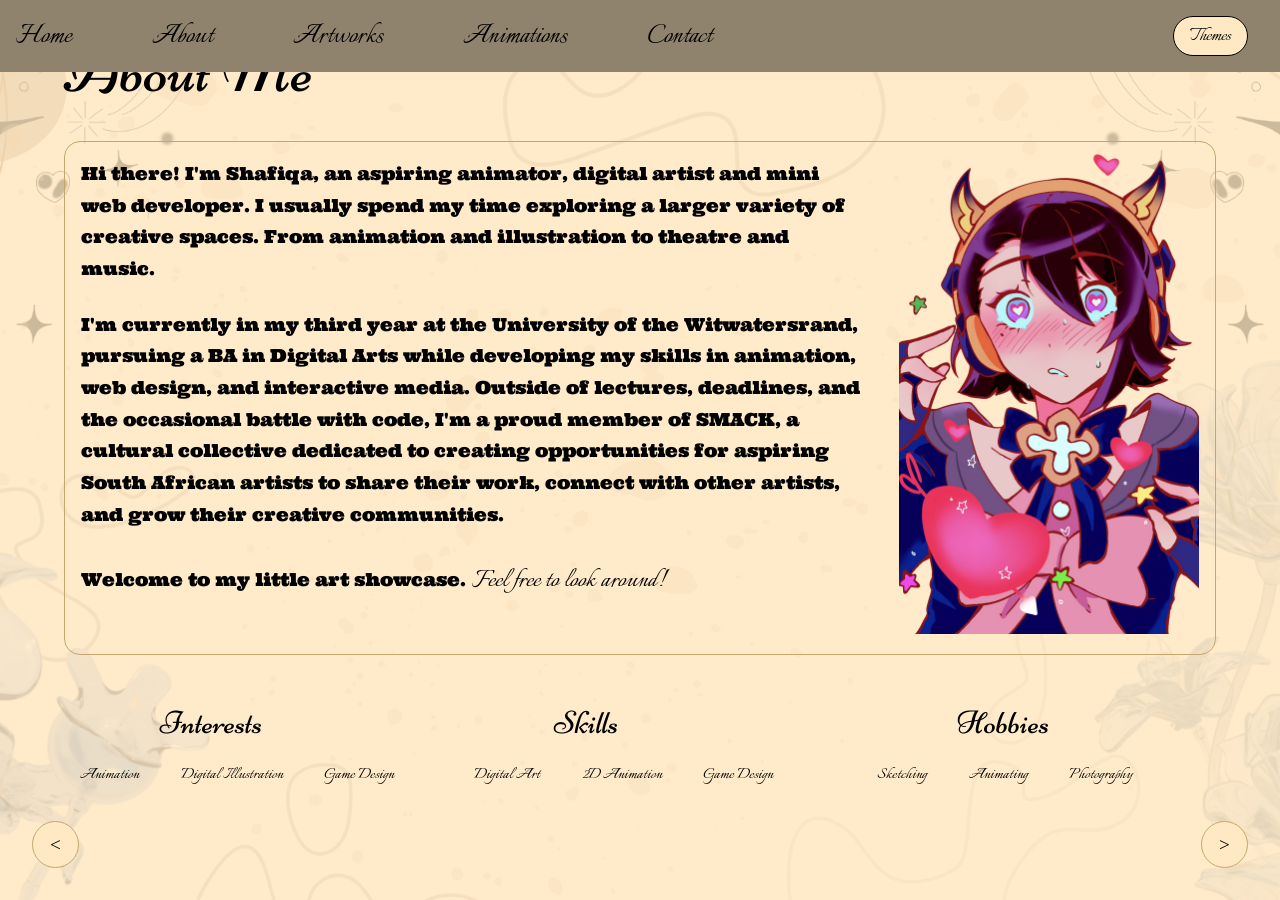
==== docs/Pages/about.html @ 115921eb "first push" ====
<!DOCTYPE html>
<html lang="en">
<head>
    <meta charset="UTF-8">
    <meta name="viewport" content="width=device-width, initial-scale=1.0">
    <title>About Me</title>
     <link rel="stylesheet" href="../Styles/main.css" />
     <link rel="stylesheet" href="../Styles/responsive.css" />
     <link rel="stylesheet" href="about.css"/> 
</head>
<body class="coloured-bg">

<div class="loader" id="loader">
    <div class="loader-ring"></div>
</div>

    <nav id="desktop-nav"></nav>

    <div class="themetoggle">
        <button class="theme-btn" id="themeBtn">Themes</button>
        <div class="theme-dropdown" id="themeDropdown">
            <button id="lightMode">Light</button>
            <button id="darkMode">Dark</button>
        </div>
    </div>

    <main class="about-container">

        <h1 class="about-title niconne-regular" >About Me</h1>

        <div class="about-content">
            <div class="about-text">
                <p class="ultra-regular">Hi there! I'm Shafiqa, an aspiring animator, digital artist and mini web developer. 
                  I usually spend my time exploring a larger variety of creative spaces. From animation and illustration to theatre and music. </p>

                <p class="ultra-regular">I'm currently in my third year at the University of the Witwatersrand, pursuing a BA in Digital Arts while developing my skills in animation, web design, and interactive media.

                  Outside of lectures, deadlines, and the occasional battle with code, I'm a proud member of SMACK, a cultural collective dedicated to creating opportunities for aspiring South African artists to share their work, connect with other artists, and grow their creative communities.</p>

                  <p class="ultra-regular"> Welcome to my little art showcase.<a href="/Pages/artworks.html" class="italianno-regular"> Feel free to look around!</a></p>
    
            </div>
            <div class="about-image">
                <img src="../Assets/Images/OC.png" alt="Drawing of anime style OC"/>
            </div>
        </div>

        <div class="about-details">
            <div class="about-interests">
                <h2 class="niconne-regular" >Interests</h2>
                <div class="tags">
                    <span class="tag">Animation</span>
                    <span class="tag">Digital Illustration</span>
                    <span class="tag">Game Design</span>
                </div>
            </div>

            <div class="about-skills">
                <h2 class="niconne-regular">Skills</h2>
                <div class="tags">
                    <span class="tag">Digital Art</span>
                    <span class="tag">2D Animation</span>
                    <span class="tag">Game Design</span>
                </div>
            </div>

            <div class="about-hobbies">
                <h2 class="niconne-regular">Hobbies</h2>
                <div class="tags">
                    <span class="tag">Sketching</span>
                    <span class="tag">Animating</span>
                    <span class="tag">Photography</span>
                </div>
            </div>
        </div>

    </main>

    <script src="../Scripts/interactions.js"></script>
    <script src="../Scripts/navigation.js"></script>
    <script src="../Scripts/themetoggle.js"></script>

<a href="../index.html" class="page-arrow prev-arrow" data-tootip="Previous: Home"><</a>
<a href="artworks.html" class="page-arrow next-arrow" data-tooltip="Next: Artworks">></a>
    
</body>
</html>
---- docs/Styles/main.css ----
@import url('https://fonts.googleapis.com/css2?family=Italianno&display=swap'); /* font import */


@import url('https://fonts.googleapis.com/css2?family=Italianno&family=Niconne&display=swap');

*{
    margin: 0;
    padding: 0;
}

body{
    background-image: url(../Assets/Images/Homepage-Background.png);
    background-size: cover;
    background-position: center;
    background-repeat: no-repeat;
    min-height: 100vh;
}

.coloured-bg{
background-color: #ffe9c4;
background-image: url(../Assets/Images/Background-Image.png);
background-size: cover;
background-position: center;
background-repeat: no-repeat;
background-attachment: fixed;

}

.coloured-bg::before{
    content:'';
    position: fixed;
    inset: 0;
    background: rgba(255, 233, 196, 0.80);
    z-index: 0; 
    pointer-events: none;
}

nav, main, .themetoggle{
    position: relative;
    z-index: 1; /*this helps with the arrangement of content*/
}

.italianno-regular {
  font-family: "Italianno", cursive;
  font-weight: 400;
  font-style: normal;
  font-size: 30px;
}

.niconne-regular {
  font-family: "Niconne", cursive;
  font-weight: 400;
  font-style: normal;
  font-size: 60px;
}

html{ 
    scroll-behavior:smooth;
}

a,
.btn{
    transition: all 300ms ease; /*allows visible change when clicking on buttons */ 
}

nav,
.navigation-links{
    display: flex; 
    gap: 5rem;
    list-style: none;
    font-size: 2rem;/*aligns the navigation links to each page horizontally across the page*/ 
}

.hamburger{
    display: none;
    margin-right: auto;
    background: #ffe9c4;
    border-radius: 2rem;
    padding: 0.4rem 0.8rem;
    cursor: pointer;
    flex-direction: column;
    gap: 4px;
    align-items: center;
    justify-content: center;
}

.hamburger span{
    display: block;
    width: 25px;
    height: 2px;
    background-color:#000000;
    border-radius: 3px;
    transition: all 0.3s ease;
}

.hamburger-menu{
    display: none;
    position: fixed;
    top: 0%;
    nav-left: 0%;
    width: 100%;
    height: 100vh;
    background-color: #90836e;
    padding: 5rem 1rem 1rem;
    z-index: 99;
}   

.hamburger-menu.open{
    display: flex;
    flex-direction: column;
    align-items: center;
    justify-content: center;
}

nav{
    background-color: #90836e;
    color:#000000;
    display: flex;
    flex-direction: row;
    align-items: center;
    justify-content: space-between;
    height: auto;
    padding: 1rem 1rem;
    position: fixed;
    width: 100vw;
    box-sizing: border-box;
    z-index: 100;
}

body.dark-mode{
     background-color: #1f180d;
     color:#645543;
}

body.dark-mode nav{
    background-color: #2a1f0f;
}

body.dark-mode.coloured-bg{
    background-color: #1f180d;
}

body.dark-mode.coloured-bg::before{
    background: rgba(26, 18, 10, 0.85);
}
body.dark-mode a{
    color: #e0c9a6;
}

body.dark-mode .theme-btn{
    background-color: #2a1f0f;
    color: #e0c9a6;
    border-color: #645543;
}

body.dark-mode .theme-dropdown{
    background-color: #2a1f0f;
    color: #e0c9a6;
}

.themetoggle{
    position: fixed;
    top: 1rem;
    right: 2rem;
    z-index: 999;
}

.theme-btn{
    font-family:"Italianno", cursive;
    font-size: 1.4rem;
    background: #ffe9c4;
    border: 1px solid #000000;
    border-radius: 2rem;
    padding: 0.3rem 1rem;
    cursor: pointer;
}


.theme-dropdown{
    display: none;
    flex-direction: column;
    background: #ffe9c4;
    border: 1px;
    border-radius: 1rem;
    padding: 0.5rem;
    margin-top: 0.3rem;
}

.theme-dropdown.open{
display: flex;
}

.theme-dropdown button{
    font-family: "Italianno", cursive;
    font-size: 1.2rem;
    background: none;
    border: none;
    padding: 0.3rem 0.5rem;
    cursor: pointer;
    text-align: left;
}

.theme-dropdown button:hover{
    color: rgb(196, 167, 109);
}

.navigation-links{
    gap: 5rem;
    list-style: none;
    font-size: 2rem;
}

a{
    color: black;
    text-decoration: none;
    text-decoration-color: whitesmoke;
}
a:hover{
    color: rgb(196, 167, 109);
    text-decoration: underline;
    text-underline-offset: 1rem;
    text-decoration-color: rgb(203, 188, 148);
}

.logo{
    font-size: 5rem;
    font-family:"Niconne", cursive;
}

.logo:hover{
    cursor: default;
}

.hero-section{
    display: flex;
    flex-direction: column;
    align-items: center;
    text-align: center;
    gap: 1rem;
    padding-top: 7rem;
}

.hero-subtitle{
    font-family: "Italianno", cursive;
    font-size: 1.8rem;
    color: rgb(196, 167, 109);
    padding-top: 18rem;
}

.hero-btn{
    display: inline-block;
    width: fit-content;
    border: 2px solid #000000;
    border-radius: 2rem;
    padding: 0.75rem 1.5rem;
    font-size: 1rem;
    font-family: "Italianno", cursive;
    font-size: 1.4rem;
    position: fixed;
    bottom: 1.3rem;
    left: 43%;
    transform: translateX(-50);
}

.hero-btn:hover{
    background-color: rgb(196, 167, 109);
    border-color: rgb(196, 167, 109);
    color: white;
}

.loader{
    position: fixed;
    inset: 0;
    background: #ffe9c4;
    z-index: 9999;
    display: flex;
    justify-content: center;
    align-items: center;
    transition: opacity 0.5s ease;
}

.loader.hidden{
    opacity: 0;
    pointer-events: none;
}

.loader-ring{
    width: 50px;
    height: 50px;
    border: 3px solid rgba(196, 167, 109, 0.3);
    border-top-color: rgb(196, 167, 109);
    border-radius: 50%;
    animation: spin 0.9s linear infinite;
}

@keyframes spin{
    to {transform: rotate(360deg);}
}

.page-arrow{
    position: fixed;
    bottom: 2rem;
    background: #ffe9c4;
    border: 1px solid rgb(196, 167, 109);
    border-radius: 50%;
    width: 45px;
    height: 45px;
    display: flex;
    align-items: center;
    justify-content: center;
    font-size: 1.2rem;
    color: #000;
    text-decoration: none;
    transition: all 0.3s ease;
    z-index: 100;
}

.page-arrow:hover{
    background: rgb(196, 167, 109);
    color: white;
    text-decoration: none;
}

.prev-arrow {left: 2rem;}
.next-arrow {right: 2rem;}

.page-arrow[data-tooltip]:hover::before{
    content: attr(data-tooltip);
    position: absolute;
    bottom: calc(100% + 8px);
    left: 50%;
    transform: translateX(-50%);
    background: #2C1F14;
    color: #ffe9c4;
    font-family: "Italianno", cursive;
    font-size: 1rem;
    padding: 0.3rem 0.8rem;
    border-radius: 1rem;
    white-space: nowrap;
    pointer-events: none;
}
 
main{
    padding: 1rem 1.5rem;
}
---- docs/Styles/responsive.css ----
body{
    background-attachment: scroll;
} /*making the background image responsive*/


@media (max-width: 1024px){
    .navigation-links {
        gap: 2rem;
    } /*making it responsive for tablets*/

    .hero-btn{
        bottom: 3rem;
        left: 50%;
        transform: translateX(-50%);
    }

    .hero-subtitle{
        padding-top: 12rem;
    }
}


@media (max-width: 768px){
    
    .navigation-links{
        display: none;
    } /*hiding the navigation links for phones*/

   
    .hamburger{
        display: flex;
        margin-right: auto;
    } /*show the hamburger*/

   
    nav{
        flex-direction: row;
        justify-content: space-between;
        align-items: center;
        position: relative;
    }

    
    .hamburger-menu{
        position: absolute;
        top: 100%;
        left: 0;
        width: 100%;
        background-color: #90836e;
        padding: 1rem;
        z-index: 999;
    } /*this is for the dropdown*/

    .hamburger-menu.open{
        display: block;
    }

    .mobile-links{
        list-style: none;
        display: flex;
        flex-direction: column;
        gap: 1rem;
        text-align: center;
    }

    .mobile-links a{
        font-family: "Italianno", cursive;
        font-size: 1.8rem;
        color: black;
    }

   
    .hero-section{
        padding-top: 1rem;
    }

    .logo{
        font-size: 3rem;
    }

    .hero-btn{
        left: 50%;
        transform: translateX(-50%);
    }

    .hero-subtitle{
        padding-bottom: 30rem;
    }


    .about-text{
        width: 100%;
        word-wrap: break-word;
        overflow-wrap: break-word;
        box-sizing: border-box;
    }

    .about-text p{
        font-size: 0.8rem;
        line-height: 1.6;
    }

   
    .about-image{
    order: -1; /* moves image to the top */
    width: 100%;
    text-align: center;
    flex-shrink: 0;
    }

    .about-image img{
    width: 120px;
    height: 120px;
    object-fit: cover;
    display: block;
    margin: 0 auto;
    }

    .about-details{
    flex-direction: column;
    gap: 1.5rem;
    }

    .static-img{
        height: 120px;
    }

    .artwork-decription h2{
        margin-top: 2rem;
        margin-bottom: 2rem;
    }
    
}
---- docs/Pages/about.css ----
@import url('https://fonts.googleapis.com/css2?family=Gelasio:ital,wght@0,400..700;1,400..700&family=Italianno&family=Niconne&family=PT+Sans:ital,wght@0,400;0,700;1,400;1,700&family=Playfair+Display:ital,wght@0,400..900;1,400..900&display=swap');
@import url('https://fonts.googleapis.com/css2?family=Gelasio:ital,wght@0,400..700;1,400..700&family=Italianno&family=Niconne&family=PT+Sans:ital,wght@0,400;0,700;1,400;1,700&family=Playfair+Display:ital,wght@0,400..900;1,400..900&family=Ultra&display=swap');
.pt-sans-regular {
  font-family: "PT Sans", sans-serif;
  font-weight: 400;
  font-style: normal;
  font-size: 30px;
}

.pt-sans-bold {
  font-family: "PT Sans", sans-serif;
  font-weight: 700;
  font-style: normal;
}

.pt-sans-regular-italic {
  font-family: "PT Sans", sans-serif;
  font-weight: 400;
  font-style: italic;
}

.pt-sans-bold-italic {
  font-family: "PT Sans", sans-serif;
  font-weight: 700;
  font-style: italic;
}

.ultra-regular {
  font-family: "Ultra", serif;
  font-weight: 400;
  font-style: normal;
  font-size: 18px;
}

.about-text p{
    margin-bottom: 1.5rem;
    line-height: 1.8;
    font-size: 1.1rem;
}

.about-container{
    padding: 2rem 4rem;
}

.about-title{
    font-size: 4rem;
    margin-bottom: 2rem;
}

.about-image img{
    width: 300px;
    height: 500px;
    border-radius: 1rem;
    object-fit: cover;   
}

.about-content{
    display: flex;
    flex-direction: row;
    gap: 2rem;
    align-items: flex-start;
    border: 1px solid rgb(196, 167, 109);
    border-radius: 1rem;
    padding: 1rem;
}

.about-content:hover{
  outline: 3px solid rgb(196, 167, 109);
  outline-offset: 5px;
  box-shadow: 0px 4px 15px rgb(196, 167, 109, 0.4);
  background-color: rgb(79, 68, 44);
  color: rgb(255, 242, 216);
}

.about-text{
    flex: 1;
}

.about-image{
    flex-shrink: 0;
    align-self: flex-start;
    margin-top: -1.5rem;
}

.about-details{
    display: flex;
    gap: 3rem;
    margin-top: 3rem;
    justify-content:space-around;
}

.about-details h2{
    font-family: "Niconne", cursive;
    font-size: 2rem;
    margin-bottom: 1rem;
    padding-left: 6rem;
}

.about-interest,
.about-skills,
.about-hobbies{
    flex:1; /*aligns all the h2 headings*/
}

.tags{
    display: flex;
    flex-wrap: wrap;
    gap: 0.6rem;
}

.tag{
    font-family: "Italianno", cursive;
    font-size: 1.2rem;
    background: none;
    padding: 0.3rem 1rem;
    transition: all 0.3s ease;
}

.tag:hover{
    background-color: rgb(196, 167, 109);
    border-color: rgb(196, 167, 109);
    color: white;
    cursor: default;
    border-radius: 2rem;
}

@media (max-width: 768px){
    .about-image img{
        width: 150px;
        height: 150px;
        object-fit: cover;
    }

    .about-image{
        width: 100px;
        text-align: center;
        margin-top: 1rem;
        margin-bottom: 1rem;
        order: -1;
    }

    .about-content{
        flex-direction: column;
    }
}
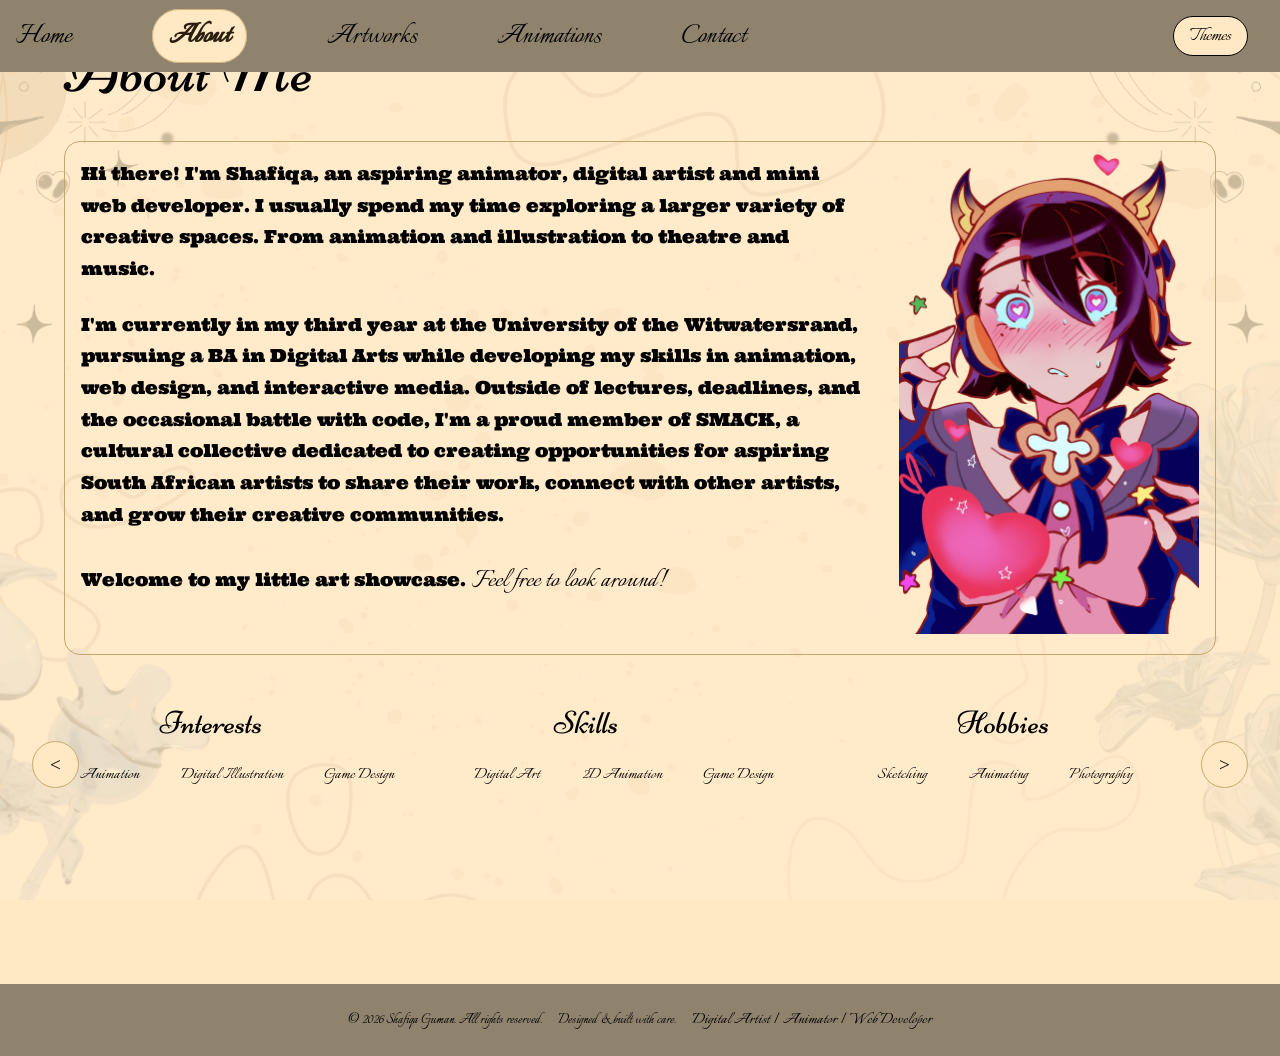
==== commit d8d2b90b: "Added footer" ====
--- a/docs/Pages/about.html
+++ b/docs/Pages/about.html
@@ -83,5 +83,10 @@
 <a href="../index.html" class="page-arrow prev-arrow" data-tootip="Previous: Home"><</a>
 <a href="artworks.html" class="page-arrow next-arrow" data-tooltip="Next: Artworks">></a>
     
+  <footer class="site-footer">
+      <p>© 2026 Shafiqa Guman. All rights reserved.</p>
+      <p>Designed & built with care.</p>
+      <p class="hero-subtitle">Digital Artist | Animator | Web Developer</p>
+    </footer>
 </body>
 </html>
--- a/docs/Styles/main.css
+++ b/docs/Styles/main.css
@@ -70,6 +70,20 @@
     gap: 5rem;
     list-style: none;
     font-size: 2rem;/*aligns the navigation links to each page horizontally across the page*/ 
+}
+
+.navigation-links a.active,
+.mobile-links a.active {
+    background-color: #ffe9c4;
+    color: #2a1f0f;
+    border-radius: 2rem;
+    padding: 0.4rem 1rem;
+    border: 1px solid rgba(196, 167, 109, 0.8);
+    font-weight: 700;
+}
+
+.mobile-links a.active {
+    display: inline-block;
 }
 
 .hamburger{
@@ -244,26 +258,33 @@
 .hero-subtitle{
     font-family: "Italianno", cursive;
     font-size: 1.8rem;
-    color: rgb(196, 167, 109);
+    color: rgb(0, 0, 0);
     padding-top: 18rem;
 }
-
+.site-footer .hero-subtitle{
+    padding-top: 0;
+    margin: 1rem 0 0.5rem;
+    font-size: 1.2rem;
+}
 .hero-btn{
     display: inline-block;
     width: fit-content;
     border: 2px solid #000000;
     border-radius: 2rem;
-    padding: 0.75rem 1.5rem;
+    padding: 0.1rem 1.5rem;
     font-size: 1rem;
     font-family: "Italianno", cursive;
     font-size: 1.4rem;
-    position: fixed;
-    bottom: 1.3rem;
-    left: 43%;
-    transform: translateX(-50);
-}
-
-.hero-btn:hover{
+    margin-top: 1rem;
+}
+
+.footer-hero-btn{
+    display: inline-block;
+    margin-top: 1rem;
+}
+
+.hero-btn:hover,
+.footer-hero-btn:hover{
     background-color: rgb(196, 167, 109);
     border-color: rgb(196, 167, 109);
     color: white;
@@ -300,7 +321,7 @@
 
 .page-arrow{
     position: fixed;
-    bottom: 2rem;
+    bottom: 7rem;
     background: #ffe9c4;
     border: 1px solid rgb(196, 167, 109);
     border-radius: 50%;
@@ -345,3 +366,71 @@
     padding: 1rem 1.5rem;
 }
 
+.site-footer{
+    position: relative;
+    z-index: 2;
+    display: flex;
+    flex-wrap: wrap;
+    justify-content: center;
+    align-items: center;
+    gap: 1rem;
+
+    background-color: #90836e;
+    color: #000000;
+
+    text-align: center;
+    padding: 1.5rem;
+    margin-top: 10rem;
+
+    font-family: "Italianno", cursive;
+}
+
+.site-footer p,
+.site-footer .hero-subtitle,
+.site-footer .footer-hero-btn{
+    margin: 0;
+}
+
+.site-footer p{
+    font-size: 1rem;
+}
+
+.site-footer .hero-subtitle{
+    padding-top: 0;
+    margin: 0;
+    font-size: 1.2rem;
+}
+
+.site-footer .footer-hero-btn{
+    display: inline-block;
+    margin-top: 0.5rem;
+}
+
+/* Dark Mode Footer */
+body.dark-mode .site-footer{
+    background-color: #2a1f0f;
+    color: #e0c9a6;
+}
+
+/* Responsive Footer */
+@media (max-width: 768px){
+
+    .site-footer{
+        flex-direction: column;
+        gap: 0.75rem;
+        padding: 1rem;
+        margin-top: 5rem;
+    }
+
+    .site-footer p{
+        font-size: 0.9rem;
+    }
+
+    .site-footer .hero-subtitle{
+        font-size: 1rem;
+    }
+
+    .site-footer .footer-hero-btn{
+        margin-top: 0.25rem;
+    }
+}
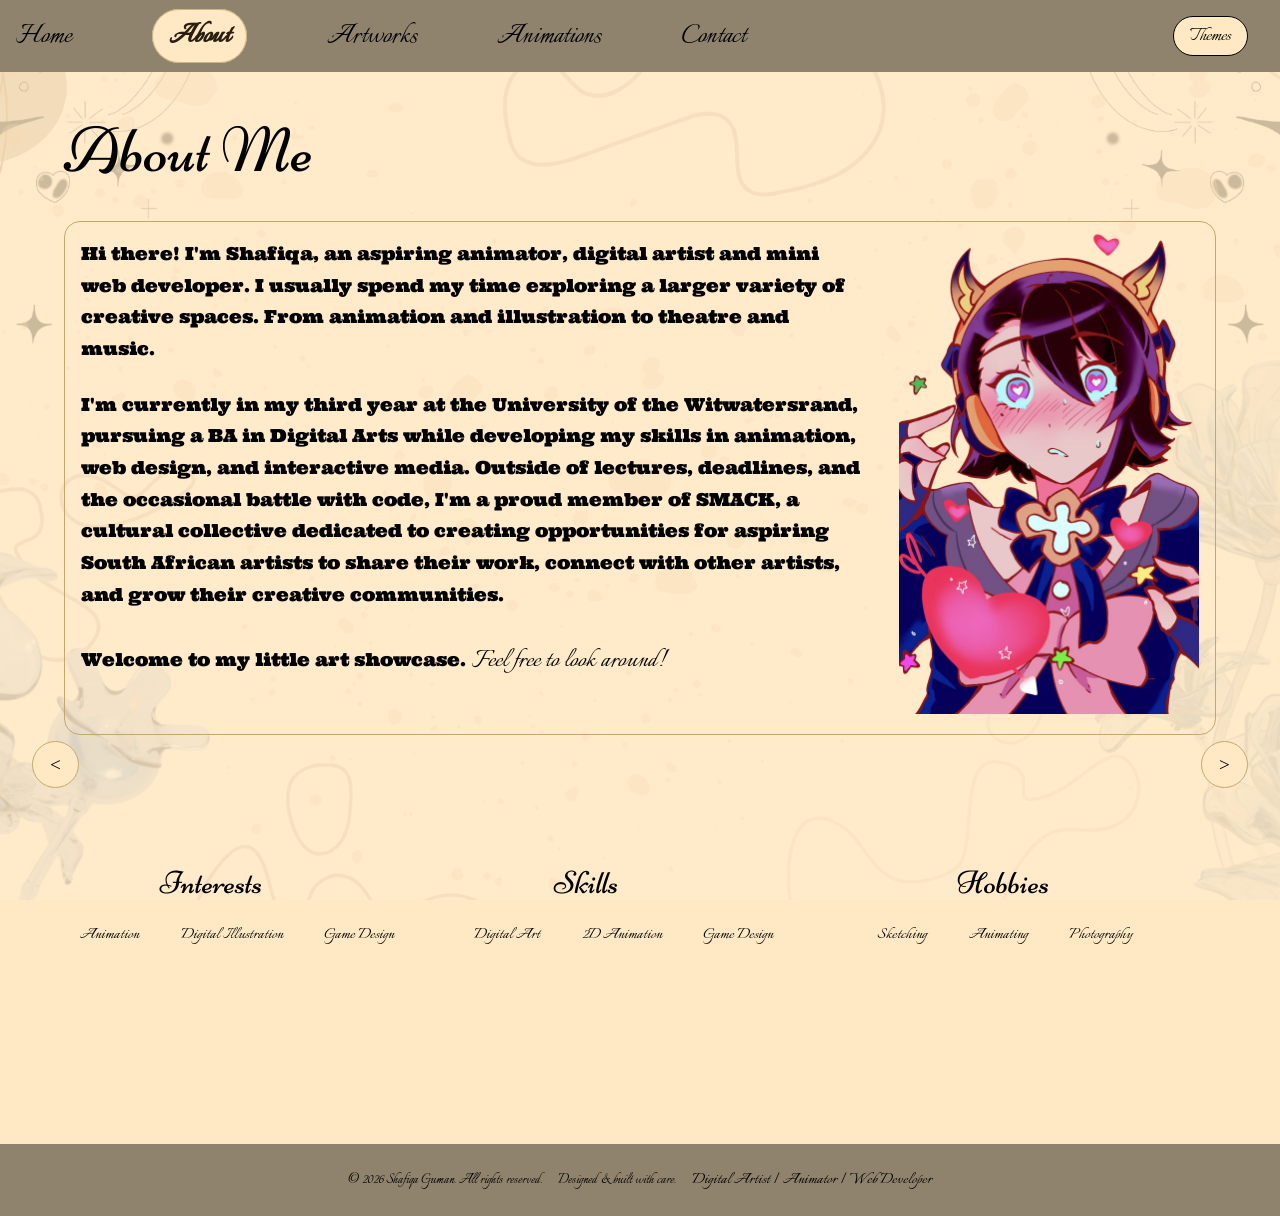
==== commit 32b88fb2: "Fixed stylinf" ====
--- a/docs/Pages/about.html
+++ b/docs/Pages/about.html
@@ -37,7 +37,7 @@
 
                   Outside of lectures, deadlines, and the occasional battle with code, I'm a proud member of SMACK, a cultural collective dedicated to creating opportunities for aspiring South African artists to share their work, connect with other artists, and grow their creative communities.</p>
 
-                  <p class="ultra-regular"> Welcome to my little art showcase.<a href="/Pages/artworks.html" class="italianno-regular"> Feel free to look around!</a></p>
+                  <p class="ultra-regular"> Welcome to my little art showcase.<a href="../Pages/artworks.html" class="italianno-regular"> Feel free to look around!</a></p>
     
             </div>
             <div class="about-image">
--- a/docs/Styles/main.css
+++ b/docs/Styles/main.css
@@ -41,6 +41,8 @@
     z-index: 1; /*this helps with the arrangement of content*/
 }
 
+
+
 .italianno-regular {
   font-family: "Italianno", cursive;
   font-weight: 400;
@@ -52,6 +54,7 @@
   font-family: "Niconne", cursive;
   font-weight: 400;
   font-style: normal;
+  margin-top: 5rem;
   font-size: 60px;
 }
 
@@ -363,7 +366,7 @@
 }
  
 main{
-    padding: 1rem 1.5rem;
+    padding: 6rem 1.5rem 1rem;
 }
 
 .site-footer{
--- a/docs/Pages/about.css
+++ b/docs/Pages/about.css
@@ -45,6 +45,7 @@
 
 .about-title{
     font-size: 4rem;
+    margin-top: 5rem;
     margin-bottom: 2rem;
 }
 
